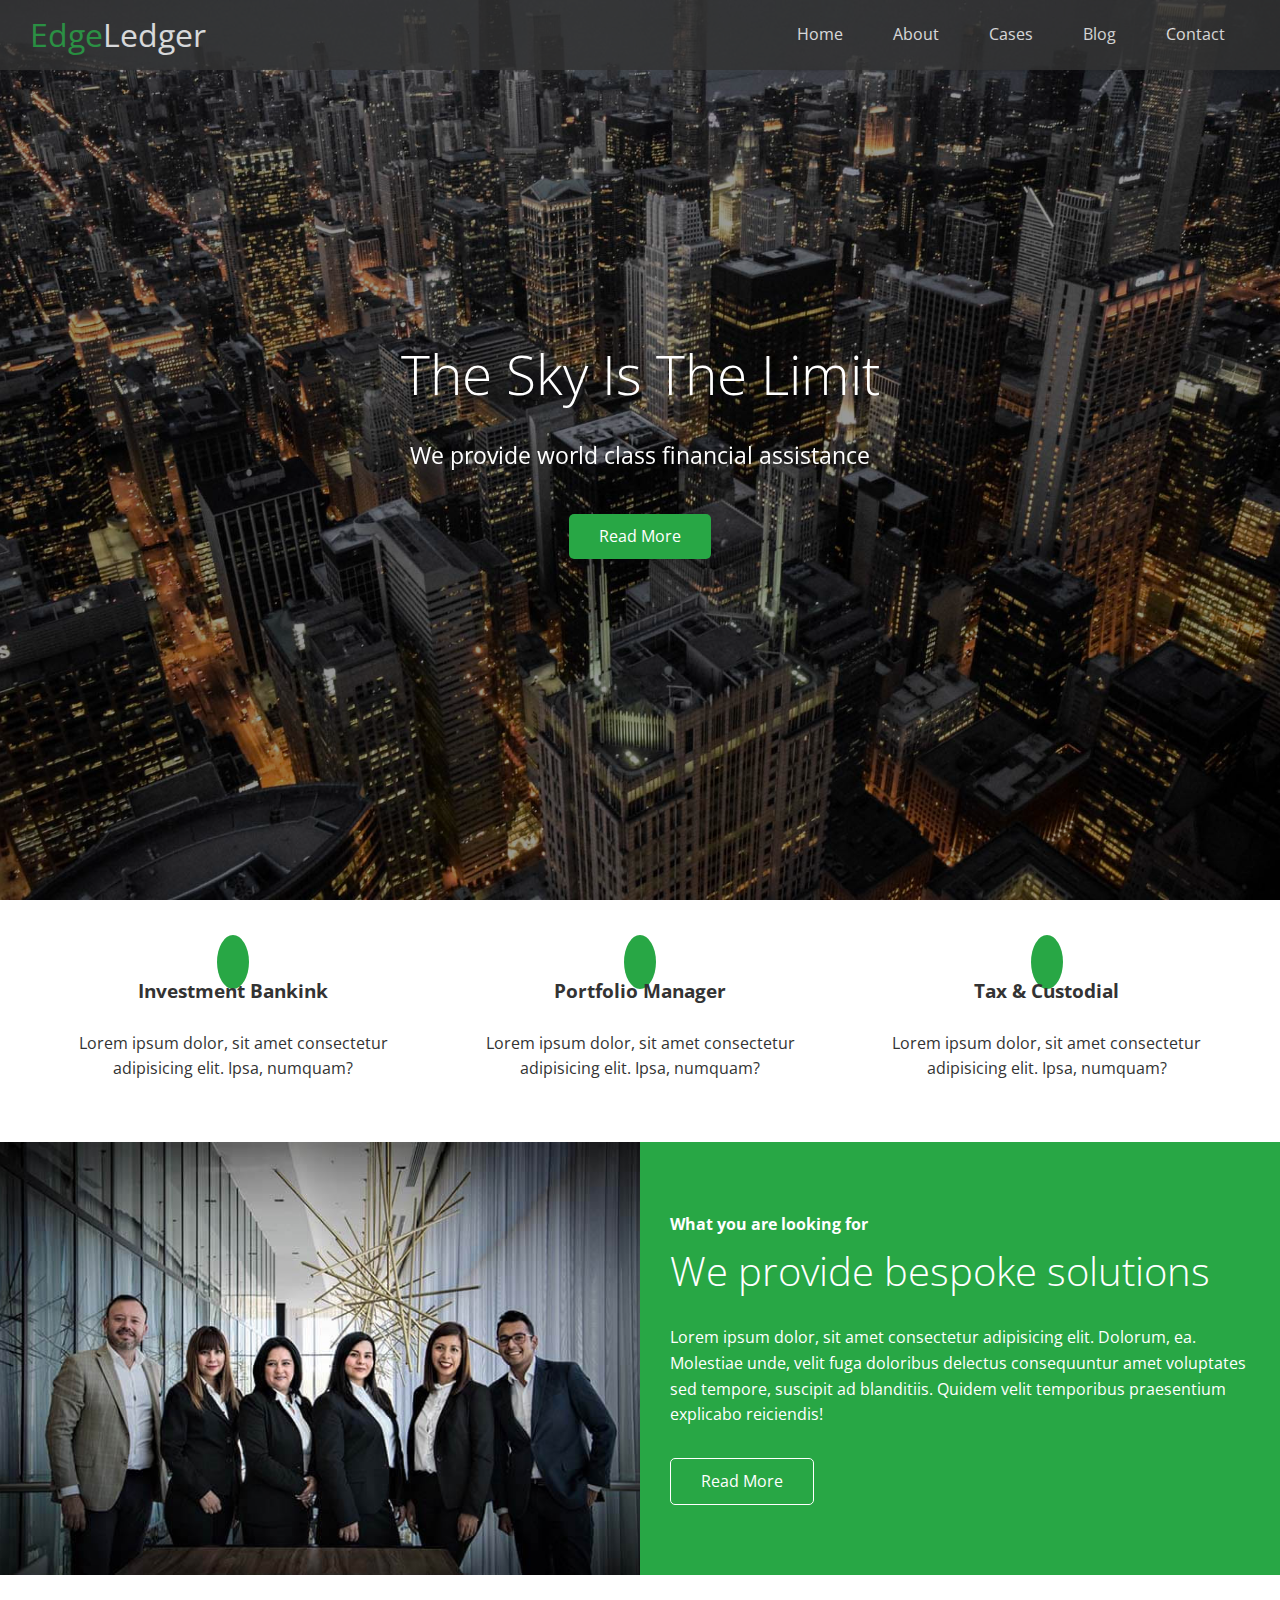
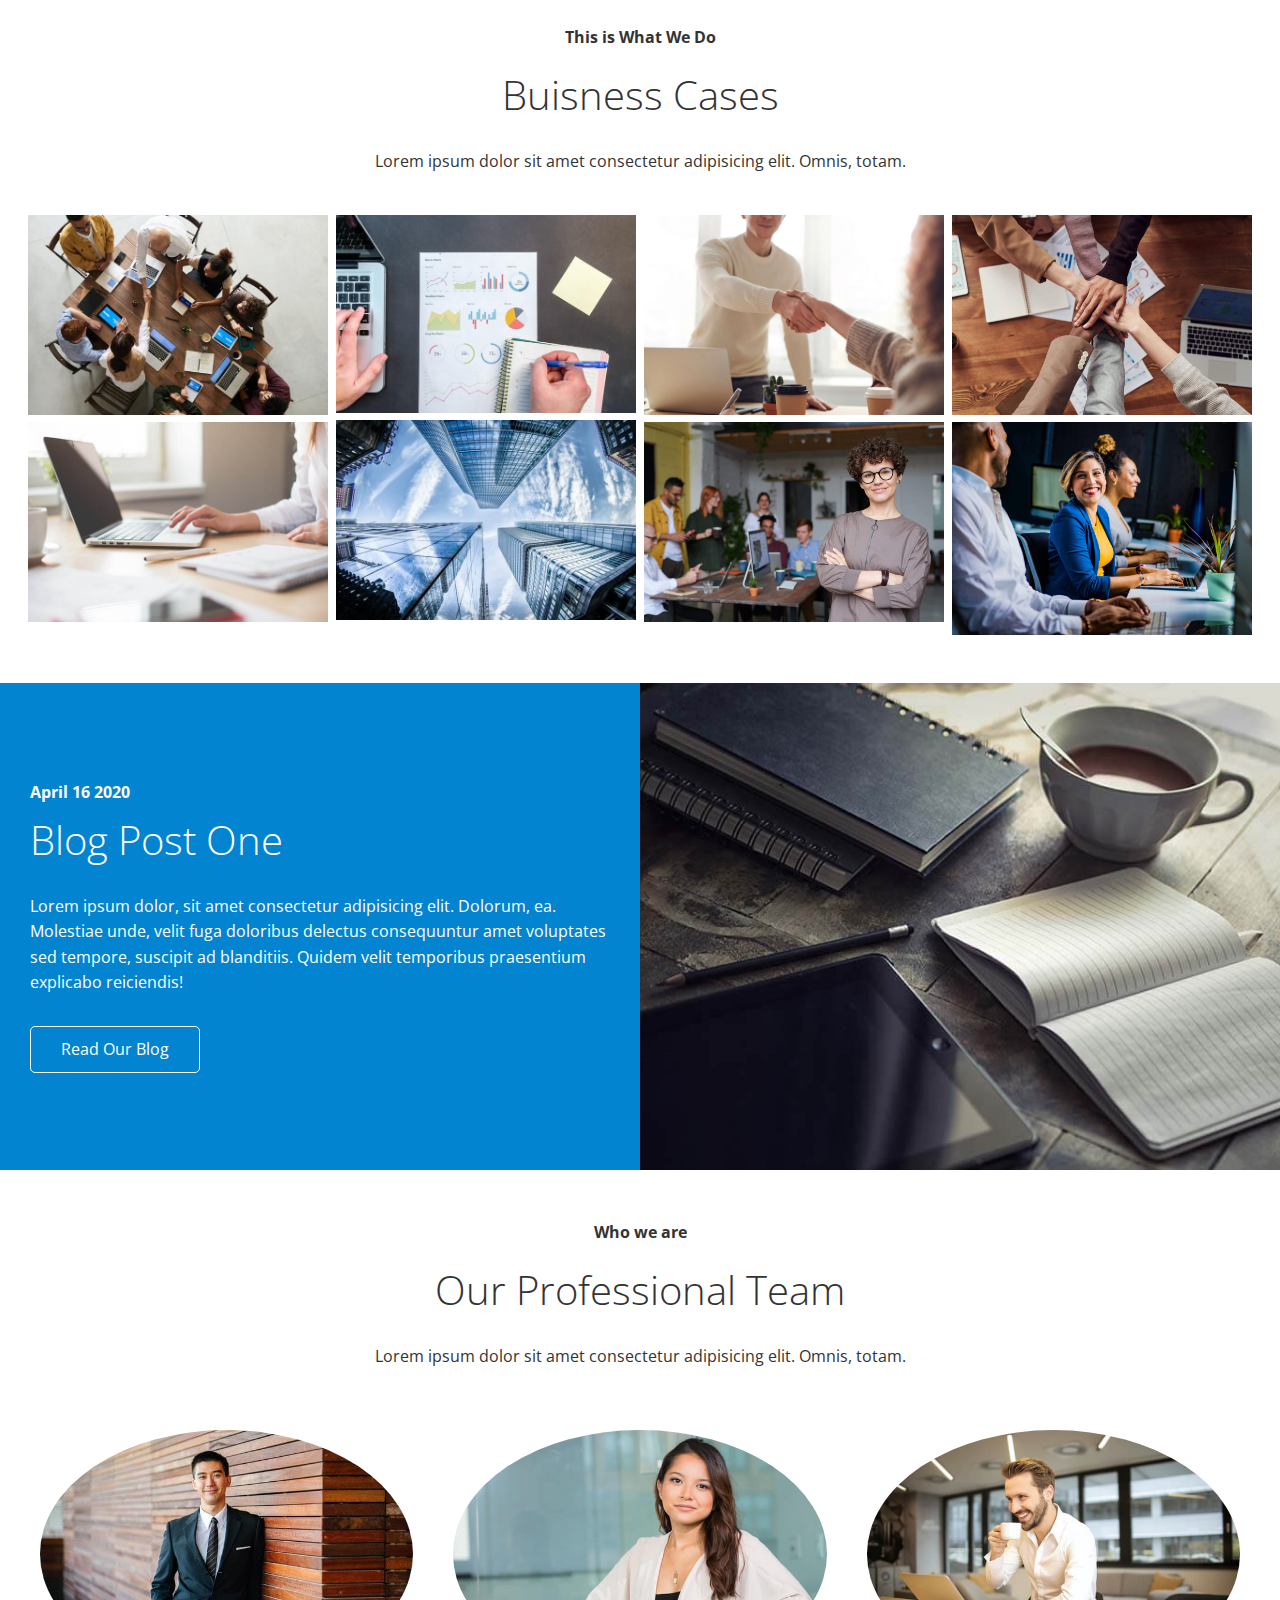
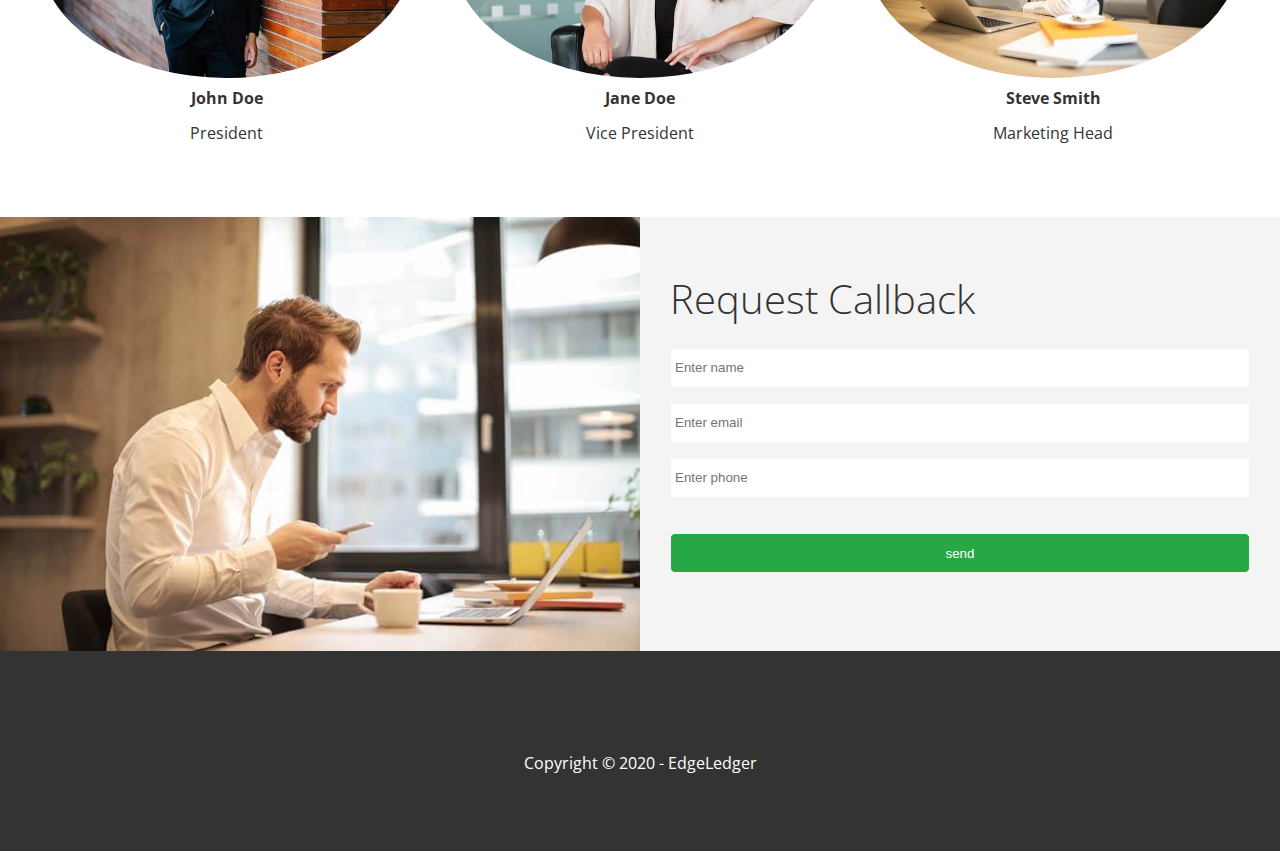
==== index.html @ f14cab4b "first commit" ====
<!DOCTYPE html>
<html lang="en">
  <head>
    <meta charset="UTF-8" />
    <meta name="viewport" content="width=device-width, initial-scale=1.0" />
    <link
      rel="stylesheet"
      href="https://cdnjs.cloudflare.com/ajax/libs/font-awesome/5.15.2/css/all.min.css"
      integrity="sha512-HK5fgLBL+xu6dm/Ii3z4xhlSUyZgTT9tuc/hSrtw6uzJOvgRr2a9jyxxT1ely+B+xFAmJKVSTbpM/CuL7qxO8w=="
      crossorigin="anonymous"
    />
    <link rel="stylesheet" href="/css/utilities.css" />
    <link rel="stylesheet" href="/css/style.css" />
    <title>Welcome To EdgeLedger</title>
  </head>
  <body id="home">
    <header class="hero">
      <div id="navbar" class="navbar">
        <h1 class="logo">
          <span class="text-primary"><i class="fas fa-book-open"></i> Edge</span
          >Ledger
        </h1>
        <nav>
          <ul>
            <li><a href="#home">Home</a></li>
            <li><a href="#about">About</a></li>
            <li><a href="#cases">Cases</a></li>
            <li><a href="#blog">Blog</a></li>
            <li><a href="#contact">Contact</a></li>
          </ul>
        </nav>
      </div>
      <div class="content">
        <h1>The Sky Is The Limit</h1>
        <p>We provide world class financial assistance</p>
        <a href="#about" class="btn"
          ><i class="fas fa-chevron-right"></i>Read More</a
        >
      </div>
    </header>

    <main>
      <!-- About: Icons -->
      <section id="about" class="icons bg-li">
        <div class="flex-items">
          <div>
            <i class="fas fa-university fa-2x"></i>
            <div>
              <h3>Investment Bankink</h3>
              <p>
                Lorem ipsum dolor, sit amet consectetur adipisicing elit. Ipsa,
                numquam?
              </p>
            </div>
          </div>
          <div>
            <i class="fas fa-book-reader fa-2x"></i>
            <div>
              <h3>Portfolio Manager</h3>
              <p>
                Lorem ipsum dolor, sit amet consectetur adipisicing elit. Ipsa,
                numquam?
              </p>
            </div>
          </div>
          <div>
            <i class="fas fa-pencil-alt fa-2x"></i>
            <div>
              <h3>Tax & Custodial</h3>
              <p>
                Lorem ipsum dolor, sit amet consectetur adipisicing elit. Ipsa,
                numquam?
              </p>
            </div>
          </div>
        </div>
      </section>
      <!-- About: Solutions-->
      <section class="solutions flex-columns">
        <div class="row">
          <div class="column">
            <div class="column-1">
              <img src="images/home/people.jpg" alt="" />
            </div>
          </div>
          <div class="column">
            <div class="column-2 bg-primary">
              <h4>What you are looking for</h4>
              <h2>We provide bespoke solutions</h2>
              <p>
                Lorem ipsum dolor, sit amet consectetur adipisicing elit.
                Dolorum, ea. Molestiae unde, velit fuga doloribus delectus
                consequuntur amet voluptates sed tempore, suscipit ad
                blanditiis. Quidem velit temporibus praesentium explicabo
                reiciendis!
              </p>
              <a href="#" class="btn btn-outline">
                <i class="fas fa-chevron"></i>Read More</a
              >
            </div>
          </div>
        </div>
      </section>

      <!-- Cases -->
      <section id="cases" class="cases flex-grid section-padding">
        <header class="section-header">
          <h4>This is What We Do</h4>
          <h2>Buisness Cases</h2>
          <p>
            Lorem ipsum dolor sit amet consectetur adipisicing elit. Omnis,
            totam.
          </p>
        </header>
        <div class="row">
          <div class="column">
            <img src="images/cases/cases1.jpg" alt="" />
            <img src="images/cases/cases2.jpg" alt="" />
          </div>
          <div class="column">
            <img src="images/cases/cases3.jpg" alt="" />
            <img src="images/cases/cases4.jpg" alt="" />
          </div>
          <div class="column">
            <img src="images/cases/cases5.jpg" alt="" />
            <img src="images/cases/cases6.jpg" alt="" />
          </div>
          <div class="column">
            <img src="images/cases/cases7.jpg" alt="" />
            <img src="images/cases/cases8.jpg" alt="" />
          </div>
        </div>
      </section>

      <!-- Blog -->
      <section id="blog" class="blog flex-columns flex-reverse">
        <div class="row">
          <div class="column">
            <div class="column-1">
              <img src="images/home/blog.jpg" alt="" />
            </div>
          </div>
          <div class="column">
            <div class="column-2 bg-secondary">
              <h4>April 16 2020</h4>
              <h2>Blog Post One</h2>
              <p>
                Lorem ipsum dolor, sit amet consectetur adipisicing elit.
                Dolorum, ea. Molestiae unde, velit fuga doloribus delectus
                consequuntur amet voluptates sed tempore, suscipit ad
                blanditiis. Quidem velit temporibus praesentium explicabo
                reiciendis!
              </p>
              <a href="#" class="btn btn-outline">
                <i class="fas fa-chevron"></i>Read Our Blog</a
              >
            </div>
          </div>
        </div>
      </section>

      <!-- Team -->
      <section id="team" class="team section-padding">
        <header class="section-header">
          <h4>Who we are</h4>
          <h2>Our Professional Team</h2>
          <p>
            Lorem ipsum dolor sit amet consectetur adipisicing elit. Omnis,
            totam.
          </p>
        </header>
        <div class="flex-items">
          <div>
            <img src="images/team/person1.jpg" alt="" />
            <h4>John Doe</h4>
            <p>President</p>
          </div>
          <div>
            <img src="images/team/person2.jpg" alt="" />
            <h4>Jane Doe</h4>
            <p>Vice President</p>
          </div>
          <div>
            <img src="images/team/person3.jpg" alt="" />
            <h4>Steve Smith</h4>
            <p>Marketing Head</p>
          </div>
        </div>
      </section>
      <!-- Contact -->
      <section id="contact" class="contact flex-columns">
        <div class="row">
          <div class="column">
            <div class="column-1">
              <img src="images/home/contact.jpg" alt="" />
            </div>
          </div>
          <div class="column">
            <div class="column-2 bg-light">
              <h2>Request Callback</h2>
              <form action="" class="callback-form">
                <div class="form-control">
                  <label for="name"></label>
                  <input
                    type="text"
                    name="name"
                    id="name"
                    placeholder="Enter name"
                  />
                </div>
                <div class="form-control">
                  <label for="email"></label>
                  <input
                    type="text"
                    name="email"
                    id="email"
                    placeholder="Enter email"
                  />
                </div>
                <div class="form-control">
                  <label for="phone"></label>
                  <input
                    type="text"
                    name="phone"
                    id="phone"
                    placeholder="Enter phone"
                  />
                </div>
                <input type="submit" value="send" id="submit" class="btn" />
              </form>
            </div>
          </div>
        </div>
      </section>
    </main>

    <footer class="footer bg-dark">
      <div class="social">
        <a href="#"><i class="fab fa-facebook fa-2x"></i></a>
        <a href="#"><i class="fab fa-twitter fa-2x"></i></a>
        <a href="#"><i class="fab fa-youtube fa-2x"></i></a>
        <a href="#"><i class="fab fa-linkedin fa-2x"></i></a>
      </div>
      <p>Copyright &copy; 2020 - EdgeLedger</p>
    </footer>
  </body>
</html>
---- css/utilities.css ----
/* Text Styles */
.text-primary {
  color: #28a745;
}
.text-secondary {
  color: #0284d0;
}
/* Button */

.btn {
  cursor: pointer;
  display: inline-block;
  padding: 10px 30px;
  color: #fff;
  background: #28a745;
  border: none;
  border-radius: 5px;
}

.btn:hover {
  opacity: 0.9;
}

.btn-primary,
.bg-primary {
  background: #28a745;
  color: #fff;
}
.btn-secondery,
.bg-secondary {
  background: #0284d0;
  color: #fff;
}
.btn-dark,
.bg-dark {
  background: #333;
  color: #fff;
}
.btn-light,
.bg-light {
  background: #f4f4f4;
  color: #333;
}
.btn-outline {
  background: transparent;
  border: 1px solid #fff;
}
/* Flex Items */
.flex-items {
  display: flex;
  text-align: center;
  justify-content: center;
  align-items: center;
  height: 100%;
}

.flex-items > div {
  padding: 20px;
}
/* Flex columns */
.flex-columns.flex-reverse .row {
  flex-direction: row-reverse;
}
.flex-columns .row {
  display: flex;
  flex-direction: row;
  flex-wrap: wrap;
  width: 100%;
}
.flex-columns .column {
  display: flex;
  flex-direction: column;
  flex-basis: 100%;
  flex: 1;
}
.flex-columns .column .column-1,
.flex-columns .column .column-2 {
  height: 100%;
}
/* Section Header */
.section-header {
  padding: 30px;
  display: flex;
  flex-direction: column;
  align-items: center;
  text-align: center;
  justify-content: center;
}

.section-header h2 {
  font-size: 40px;
  margin: 20px 0;
}

.section-padding {
  padding: 20px 20px 40px;
}

/* Flex-grid */
.flex-grid .row {
  display: flex;
  flex-wrap: wrap;
  padding: 0 4px;
}

.flex-grid .column {
  flex: 25%;
  max-width: 25%;
  padding: 0 4px;
}
---- css/style.css ----
@import url("https://fonts.googleapis.com/css2?family=Open+Sans:wght@300;400&display=swap");
* {
  box-sizing: border-box;
  padding: 0;
  margin: 0;
}

body {
  font-family: "Open Sans", sans-serif;
  background: #fff;
  color: #333;
  line-height: 1.6;
}

ul {
  list-style: none;
}

a {
  color: #333;
  text-decoration: none;
}

h1,
h2 {
  font-weight: 300;
  line-height: 1.2;
}

p {
  padding: 10px 0;
}
img {
  width: 100%;
}
/* Navbar */
.navbar {
  display: flex;
  align-items: center;
  justify-content: space-between;
  background-color: #333;
  color: #fff;
  opacity: 0.8;
  width: 100%;
  height: 70px;
  position: fixed;
  top: 0;
  padding: 0 30px;
}
.navbar a {
  color: #fff;
  padding: 10px 20px;
  margin: 0 5px;
}
.navbar a:hover {
  border-bottom: #28a745 2px solid;
}
.navbar ul {
  display: flex;
}
.navbar .logo {
  font-weight: 400;
}
/* Header */
.hero {
  background: url("../images/home/showcase.jpg") no-repeat center center/cover;
  height: 100vh;
  position: relative;
  color: #fff;
}

.hero .content {
  display: flex;
  flex-direction: column;
  align-items: center;
  justify-content: center;
  text-align: center;
  height: 100%;
  padding: 0 20px;
}
.hero .content h1 {
  font-size: 55px;
}
.hero .content p {
  font-size: 23px;
  max-width: 600px;
  margin: 20px 0 30px;
}

.hero::before {
  content: "";
  position: absolute;
  top: 0;
  left: 0;
  width: 100%;
  height: 100%;
  background: rgba(0, 0, 0, 0.4);
}

.hero * {
  z-index: 10;
}

/* Icons */
.icons {
  padding: 30px;
}

.icons h3 {
  font-weight: bold;
  margin-bottom: 15px;
}
.icons i {
  background: #28a745;
  color: #fff;
  padding: 1rem;
  border-radius: 50%;
  margin-bottom: 15px;
}
.flex-columns img {
  width: 100%;
  height: 100%;
  object-fit: cover;
}
.flex-columns .column-2 {
  display: flex;
  flex-direction: column;
  align-items: flex-start;
  justify-content: center;
  padding: 30px;
}

.flex-columns h2 {
  font-size: 40px;
  font-weight: 100;
}
.flex-columns h4 {
  margin-bottom: 10px;
}
.flex-columns p {
  margin: 20px 0;
}

.cases img:hover {
  opacity: 0.7;
}

.team img {
  border-radius: 50%;
}

/* Callback form */
.callback-form {
  width: 100%;
  padding: 20px 0;
}
.callback-form label {
  display: block;
  margin-bottom: 5px;
}

.callback-form .form-control {
  margin-bottom: 15px;
}
.callback-form input {
  width: 100%;
  padding: 4px;
  height: 40px;
  border: #f5f5f5 1px solid;
}
.callback-form input:focus {
  outline-color: #28a745;
}
.callback-form .btn {
  padding: 12px 0;
  margin-top: 20px;
}

/* Footer */
.footer {
  display: flex;
  flex-direction: column;
  align-items: center;
  justify-content: center;
  text-align: center;
  height: 200px;
}
.footer a {
  color: #fff;
}
.footer a:hover {
  color: #28a745;
}
.footer .social > * {
  margin-right: 30px;
}
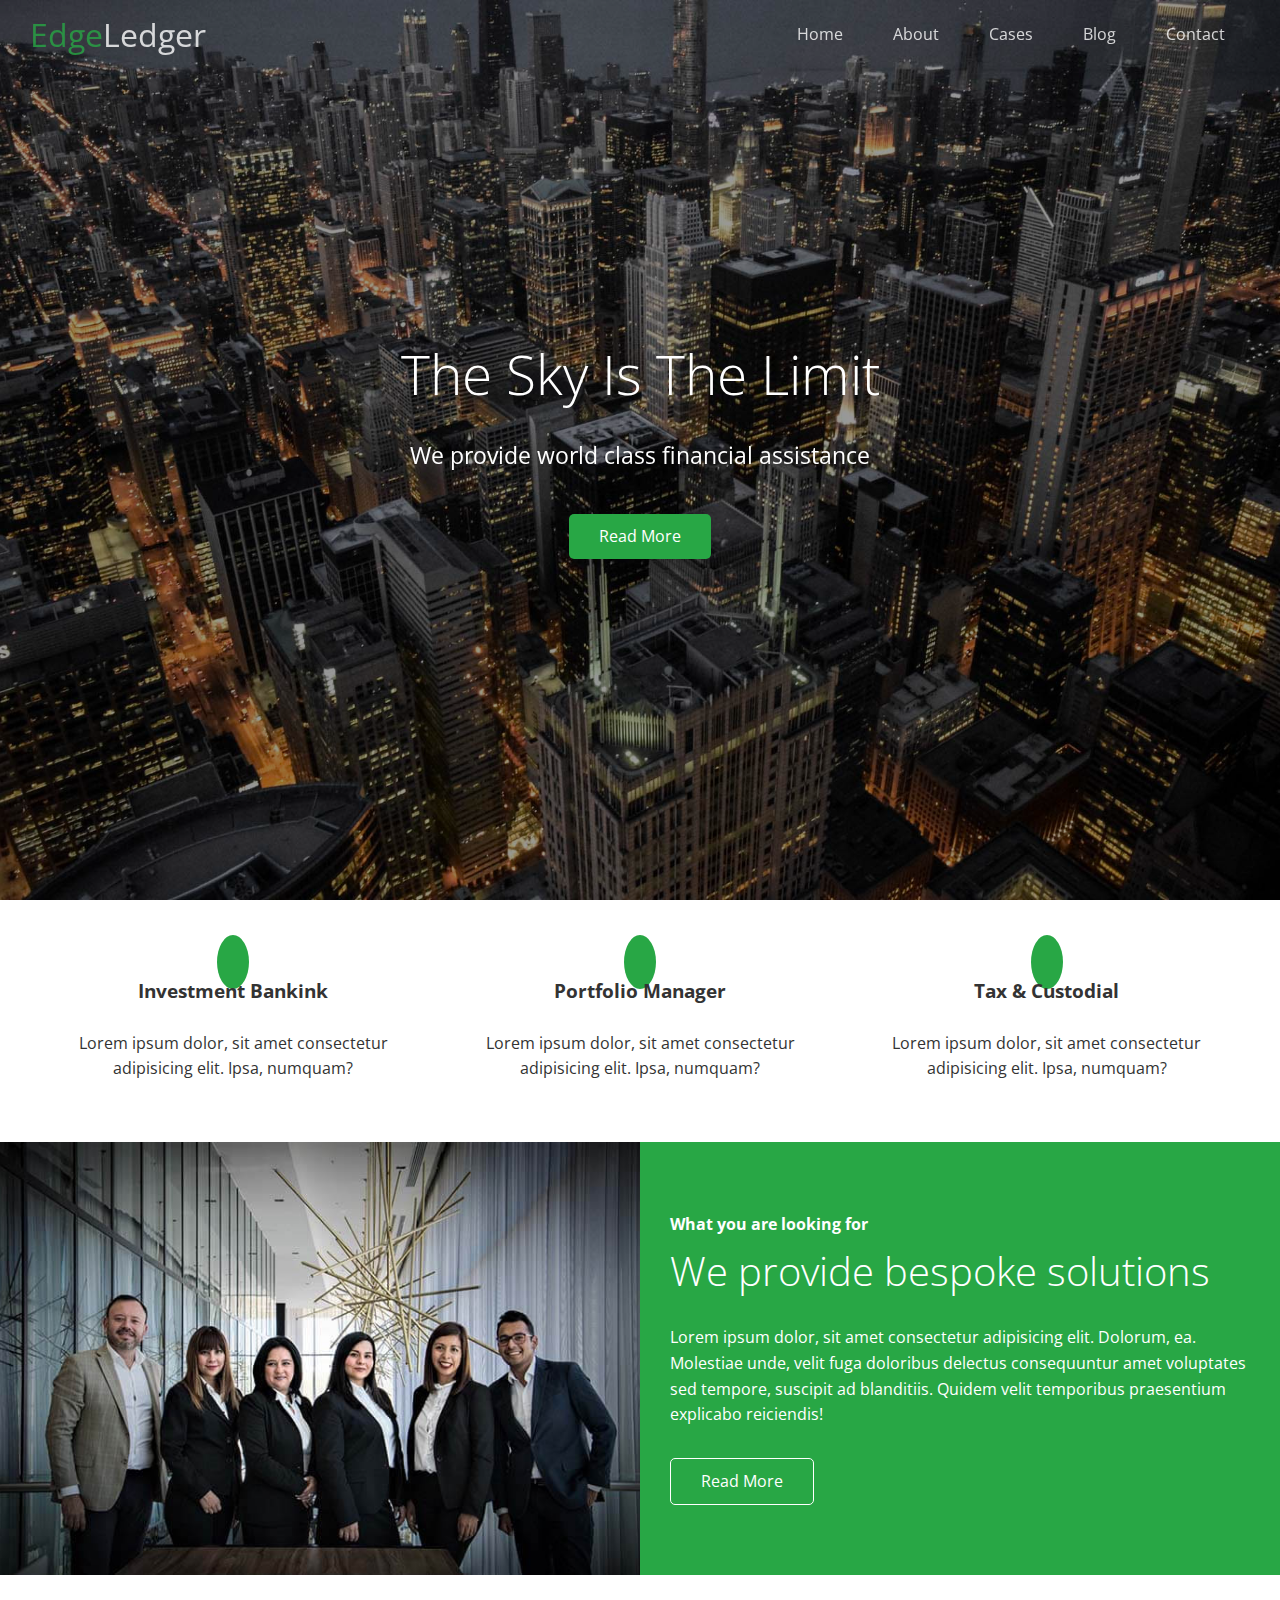
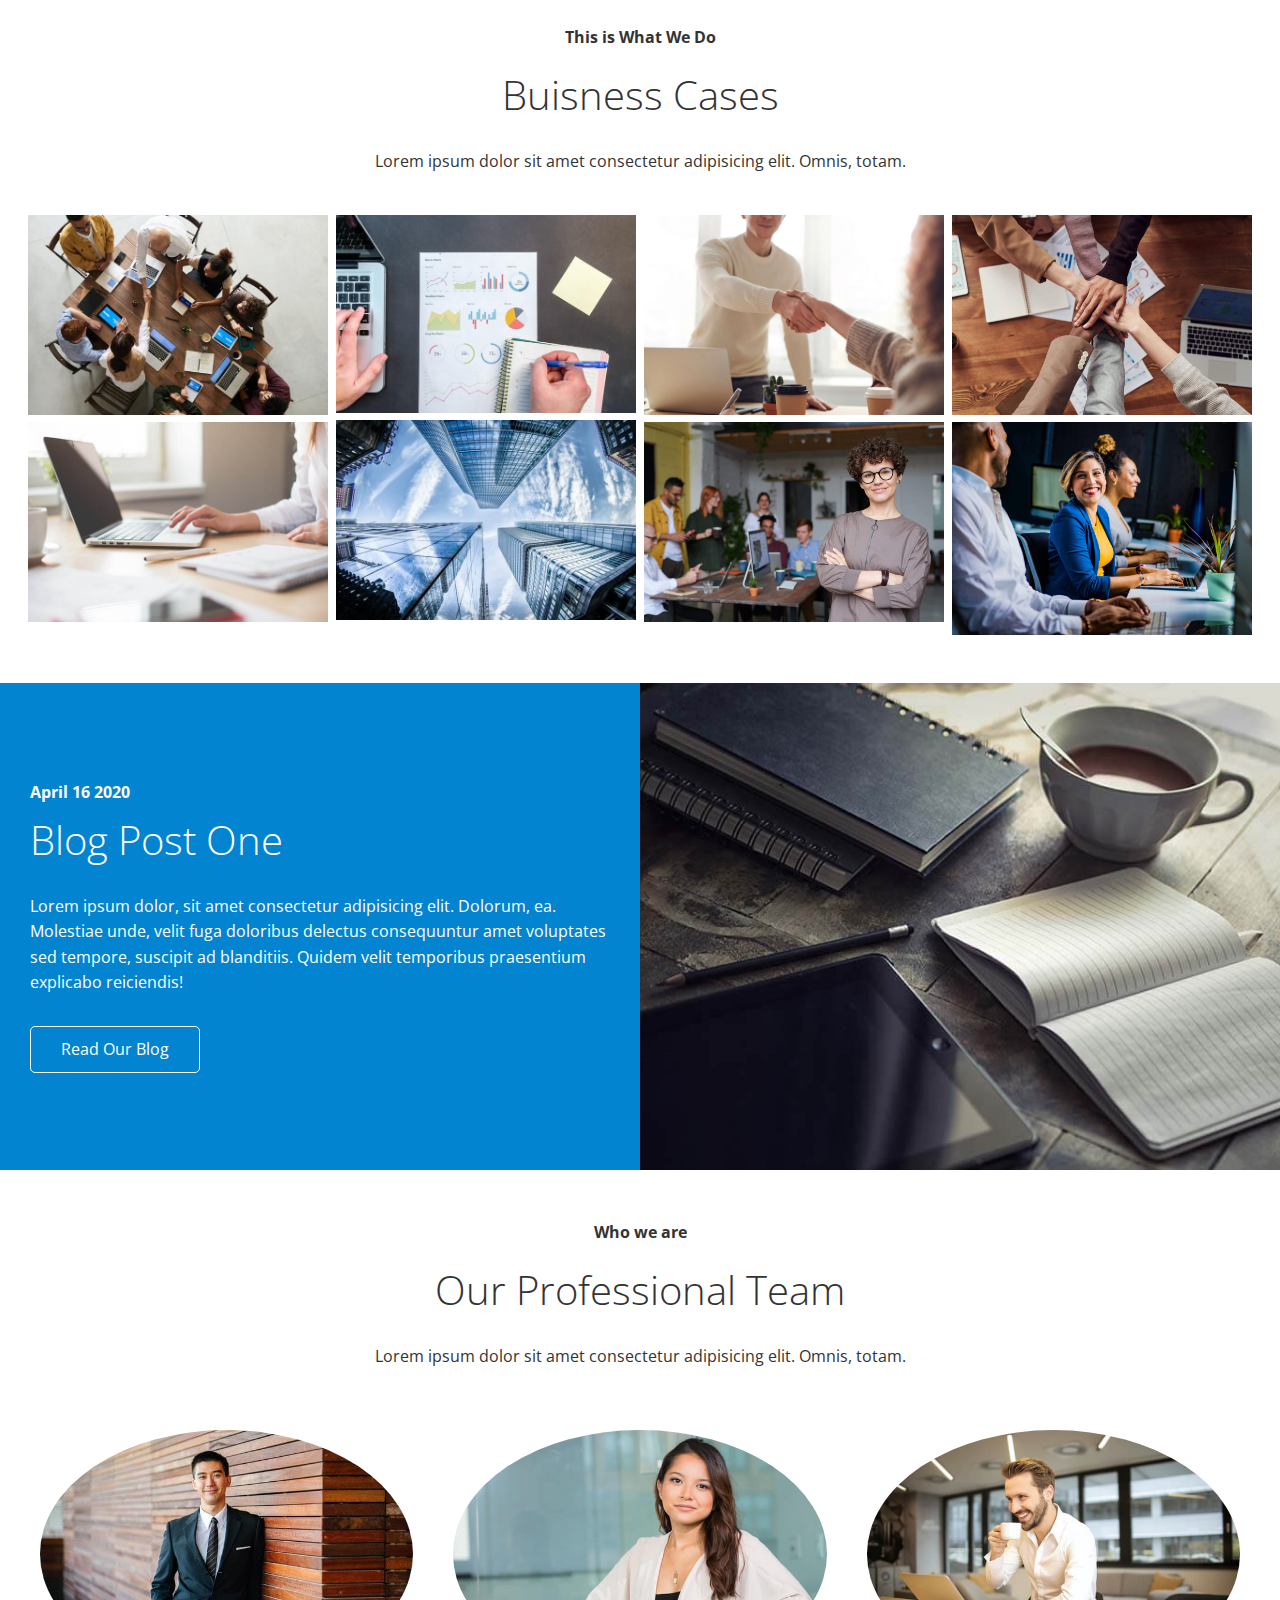
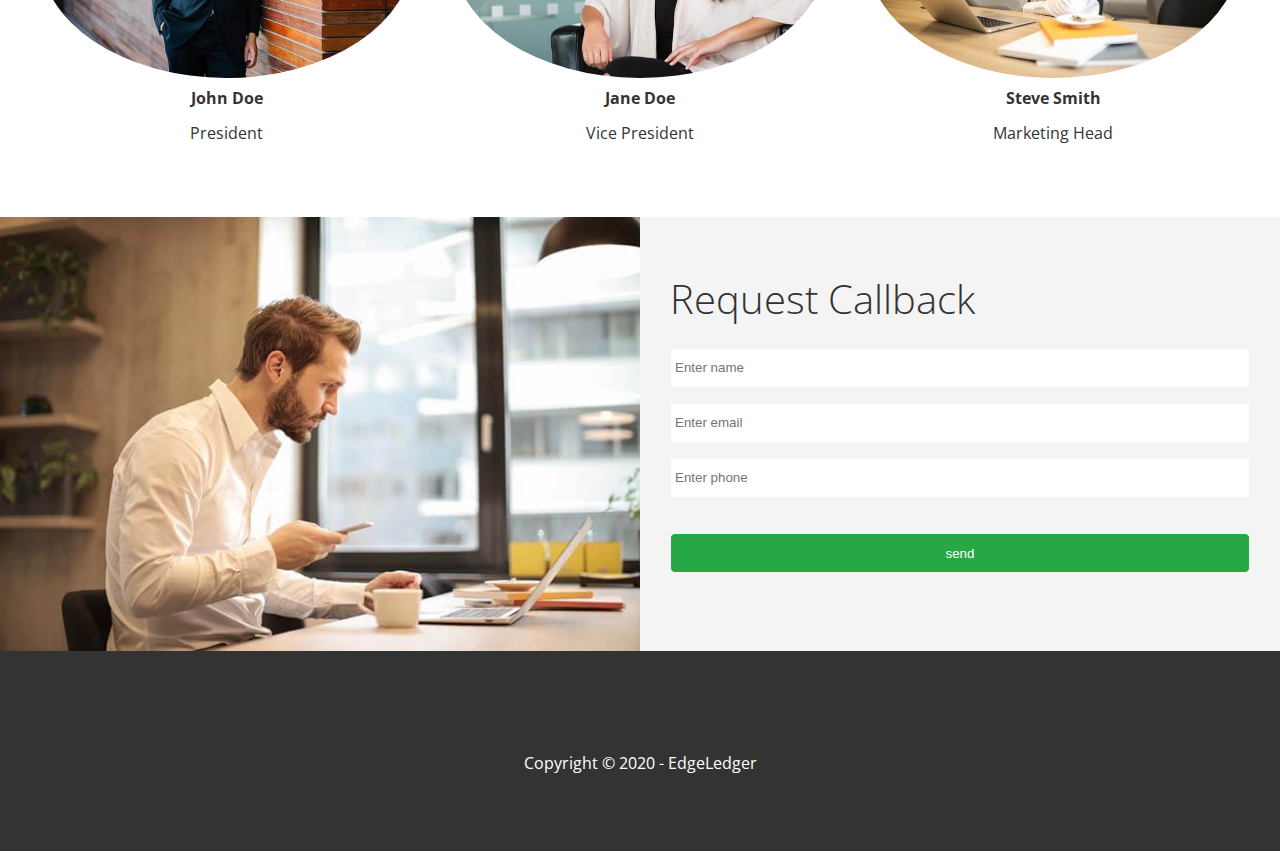
==== commit be06dfcf: "added adjustments" ====
--- a/index.html
+++ b/index.html
@@ -9,13 +9,15 @@
       integrity="sha512-HK5fgLBL+xu6dm/Ii3z4xhlSUyZgTT9tuc/hSrtw6uzJOvgRr2a9jyxxT1ely+B+xFAmJKVSTbpM/CuL7qxO8w=="
       crossorigin="anonymous"
     />
+    <link rel="shortcut icon" type="image/x-icon" href="/favicon.ico" />
     <link rel="stylesheet" href="/css/utilities.css" />
     <link rel="stylesheet" href="/css/style.css" />
+    <link rel="stylesheet" href="css/lightbox.min.css" />
     <title>Welcome To EdgeLedger</title>
   </head>
   <body id="home">
     <header class="hero">
-      <div id="navbar" class="navbar">
+      <div id="navbar" class="navbar top">
         <h1 class="logo">
           <span class="text-primary"><i class="fas fa-book-open"></i> Edge</span
           >Ledger
@@ -114,20 +116,67 @@
         </header>
         <div class="row">
           <div class="column">
-            <img src="images/cases/cases1.jpg" alt="" />
-            <img src="images/cases/cases2.jpg" alt="" />
-          </div>
-          <div class="column">
-            <img src="images/cases/cases3.jpg" alt="" />
-            <img src="images/cases/cases4.jpg" alt="" />
-          </div>
-          <div class="column">
-            <img src="images/cases/cases5.jpg" alt="" />
-            <img src="images/cases/cases6.jpg" alt="" />
-          </div>
-          <div class="column">
-            <img src="images/cases/cases7.jpg" alt="" />
-            <img src="images/cases/cases8.jpg" alt="" />
+            <a
+              href="images/cases/cases1.jpg"
+              data-lightbox="cases"
+              data-title="Lorem ipsum dolor sit amet consectetur adipisicing elit. Omnis,totam."
+              ><img src="images/cases/cases1.jpg" alt=""
+            /></a>
+            <a
+              href="images/cases/cases2.jpg"
+              data-lightbox="cases"
+              data-title="Lorem ipsum dolor sit amet consectetur adipisicing elit. Omnis,totam."
+            >
+              <img src="images/cases/cases2.jpg" alt="" />
+            </a>
+          </div>
+          <div class="column">
+            <a
+              href="images/cases/cases3.jpg"
+              data-lightbox="cases"
+              data-title="Lorem ipsum dolor sit amet consectetur adipisicing elit. Omnis,totam."
+            >
+              <img src="images/cases/cases3.jpg" alt=""
+            /></a>
+            <a
+              href="images/cases/cases4.jpg"
+              data-lightbox="cases"
+              data-title="Lorem ipsum dolor sit amet consectetur adipisicing elit. Omnis,totam."
+            >
+              <img src="images/cases/cases4.jpg" alt=""
+            /></a>
+          </div>
+          <div class="column">
+            <a
+              href="images/cases/cases5.jpg"
+              data-lightbox="cases"
+              data-title="Lorem ipsum dolor sit amet consectetur adipisicing elit. Omnis,totam."
+            >
+              <img src="images/cases/cases5.jpg" alt=""
+            /></a>
+            <a
+              href="images/cases/cases6.jpg"
+              data-lightbox="cases"
+              data-title="Lorem ipsum dolor sit amet consectetur adipisicing elit. Omnis,totam."
+            >
+              <img src="images/cases/cases6.jpg" alt=""
+            /></a>
+          </div>
+          <div class="column">
+            <a
+              href="images/cases/cases7.jpg"
+              data-lightbox="cases"
+              data-title="Lorem ipsum dolor sit amet consectetur adipisicing elit. Omnis,totam."
+            >
+              <img src="images/cases/cases7.jpg" alt=""
+            /></a>
+            <a
+              href="images/cases/cases8.jpg"
+              data-lightbox="cases"
+              data-title="Lorem ipsum dolor sit amet consectetur adipisicing elit. Omnis,totam."
+            >
+              <img src="images/cases/cases8.jpg" alt=""
+            /></a>
           </div>
         </div>
       </section>
@@ -151,7 +200,7 @@
                 blanditiis. Quidem velit temporibus praesentium explicabo
                 reiciendis!
               </p>
-              <a href="#" class="btn btn-outline">
+              <a href="blog.html" class="btn btn-outline">
                 <i class="fas fa-chevron"></i>Read Our Blog</a
               >
             </div>
@@ -243,5 +292,46 @@
       </div>
       <p>Copyright &copy; 2020 - EdgeLedger</p>
     </footer>
+    <script
+      src="https://code.jquery.com/jquery-3.5.1.min.js"
+      integrity="sha256-9/aliU8dGd2tb6OSsuzixeV4y/faTqgFtohetphbbj0="
+      crossorigin="anonymous"
+    ></script>
+    <script src="js/lightbox.min.js"></script>
+    <script>
+      const navbar = document.getElementById("navbar");
+      let scrolled = false;
+
+      window.onscroll = function () {
+        if (window.pageYOffset > 100) {
+          navbar.classList.remove("top");
+          if (!scrolled) {
+            navbar.style.transform = "translateY(-70px)";
+          }
+          setTimeout(function () {
+            navbar.style.transform = "translateY(0)";
+            scrolled = true;
+          }, 200);
+        } else {
+          navbar.classList.add("top");
+          scrolled = false;
+        }
+      };
+      // Smooth Scrolling
+      $("#navbar a, .btn").on("click", function (e) {
+        if (this.hash !== "") {
+          e.preventDefault();
+
+          const hash = this.hash;
+
+          $("html, body").animate(
+            {
+              scrollTop: $(hash).offset().top - 100,
+            },
+            800
+          );
+        }
+      });
+    </script>
   </body>
 </html>
--- a/css/style.css
+++ b/css/style.css
@@ -46,6 +46,10 @@
   position: fixed;
   top: 0;
   padding: 0 30px;
+  transition: 0.5s;
+}
+#navbar.top {
+  background: transparent;
 }
 .navbar a {
   color: #fff;
@@ -101,6 +105,10 @@
   z-index: 10;
 }
 
+.hero.blog {
+  background: url("../images/home/blog.jpg") none center center/cover;
+  height: 30vh;
+}
 /* Icons */
 .icons {
   padding: 30px;
@@ -175,7 +183,25 @@
   padding: 12px 0;
   margin-top: 20px;
 }
-
+/* Post */
+.post {
+  padding: 50px 30px;
+}
+.post h2 {
+  font-size: 40px;
+  margin-bottom: 20px;
+  padding-bottom: 10px;
+  border-bottom: #ccc solid 1px;
+}
+.post .meta {
+  margin-bottom: 30px;
+}
+.post img {
+  width: 300px;
+  border-radius: 50%;
+  display: block;
+  margin: 0 auto 30px;
+}
 /* Footer */
 .footer {
   display: flex;
@@ -194,3 +220,28 @@
 .footer .social > * {
   margin-right: 30px;
 }
+
+/* Mobile */
+@media (max-width: 769px) {
+  .navbar {
+    flex-direction: column;
+    height: 120px;
+    padding: 20px;
+  }
+  .navbar a {
+    padding: 10px 10px;
+    margin: 0 3px;
+  }
+
+  .flex-items {
+    flex-direction: column;
+  }
+  .flex-columns .column,
+  .flex-grid .column {
+    flex: 100%;
+    max-width: 100%;
+  }
+  .team img {
+    width: 70%;
+  }
+}
